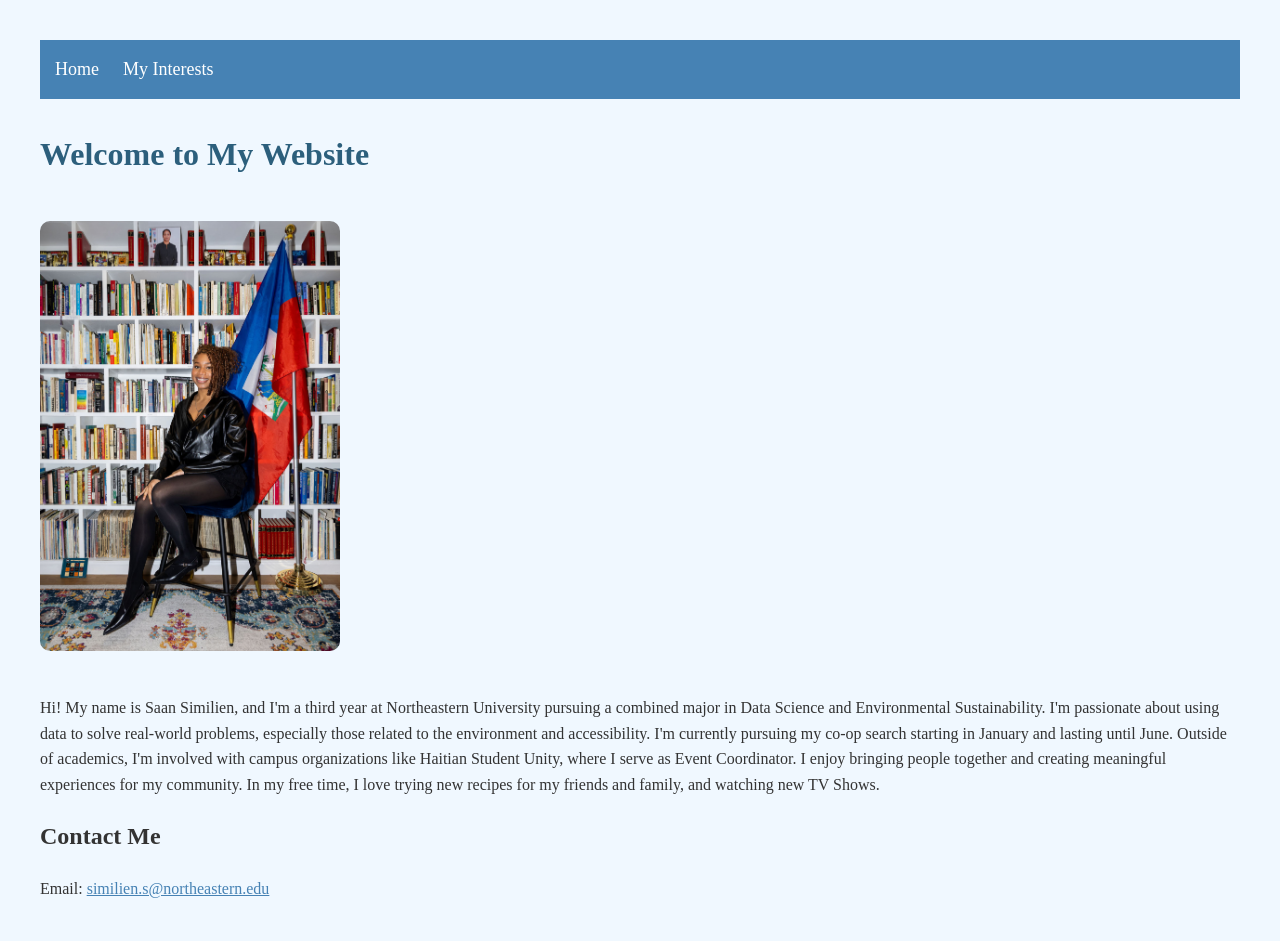
==== index.html @ a4e0f948 "Add files via upload" ====
<!DOCTYPE html>
<html lang='en'>
<head>
<meta charset='UTF-8'>
<title>About Me</title>
<link rel='stylesheet' href='style.css'>
</head>
<body>
<nav>
<a href='index.html'>Home</a>
<a href='interests.html'>My Interests</a>
</nav>
<h1>Welcome to My Website</h1>
<img src='my-photo.jpeg' alt='Photo of me' width='300'>
<p>
    Hi! My name is Saan Similien, and I'm a third year at Northeastern University pursuing a combined major in Data Science and Environmental Sustainability. I'm passionate about using data to solve real-world problems, especially those related to the environment and accessibility. I'm currently pursuing my co-op search starting in January and lasting until June. 
    Outside of academics, I'm involved with campus organizations like Haitian Student Unity, where I serve as Event Coordinator. I enjoy bringing people together and creating meaningful experiences for my community. In my free time, I love trying new recipes for my friends and family, and watching new TV Shows.
</p>
<h2>Contact Me</h2>
<p>Email: <a href='mailto:similien.s@northeastern.edu'>similien.s@northeastern.edu</a></p>
</body>
</html>
---- style.css ----
body {
  font-family: 'Georgia', serif;
  background-color: #f0f8ff;
  color: #333;
  margin: 40px;
  line-height: 1.6;
}

nav {
  background-color: #4682b4;
  padding: 15px;
  margin-bottom: 30px;
}

nav a {
  color: white;
  text-decoration: none;
  margin-right: 20px;
  font-size: 18px;
}

nav a:hover {
  text-decoration: underline;
}

h1 {
  color: #2c5f7c;
}

h3 {
  color: #4682b4;
}

img {
  border-radius: 10px;
  margin: 20px 0;
}

a {
  color: #4682b4;
}
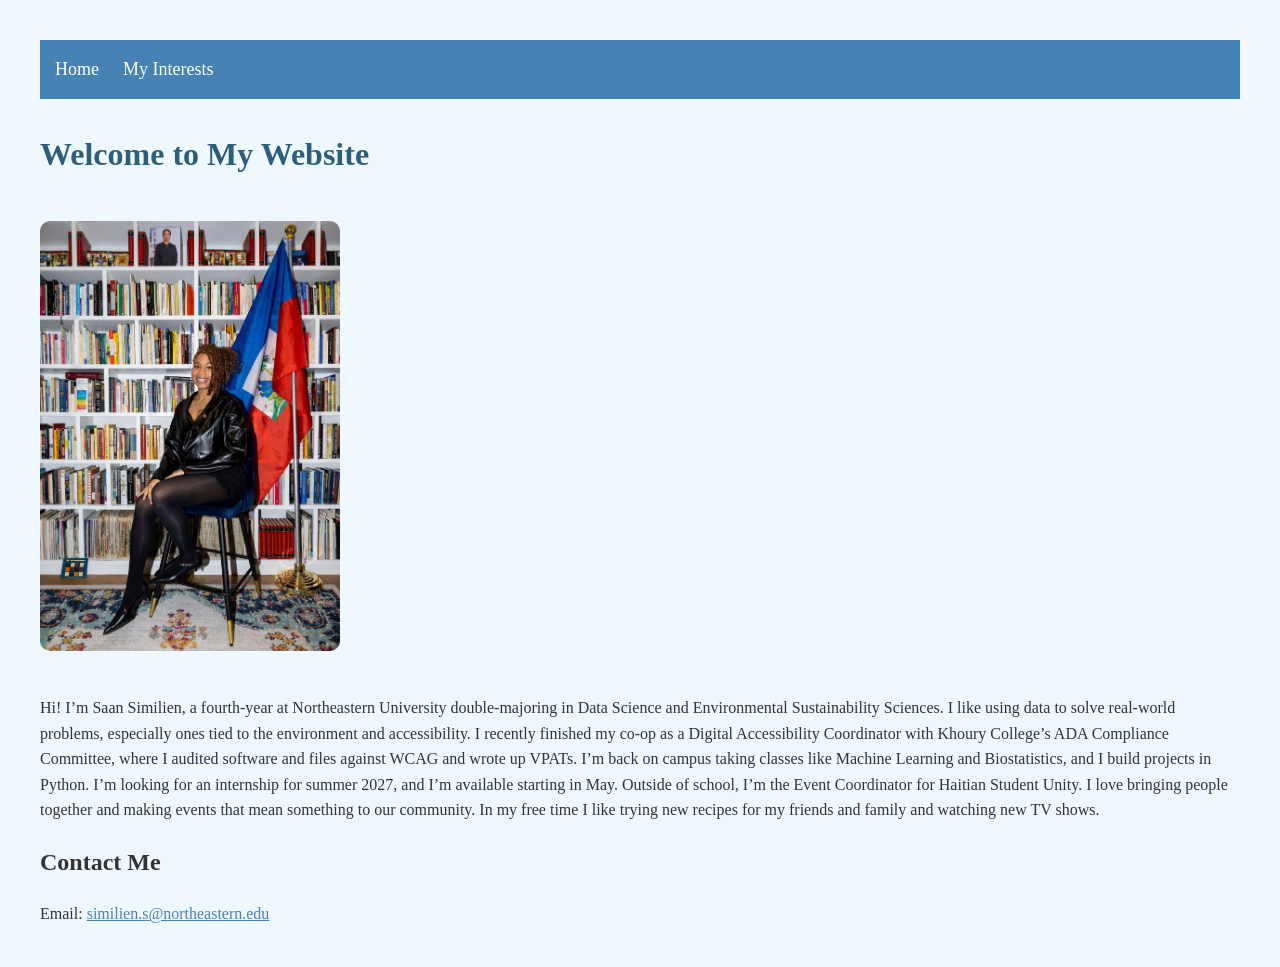
==== commit cecf3260: "Revise personal bio and internship details Updated personal introduction and co-op experience." ====
--- a/index.html
+++ b/index.html
@@ -13,10 +13,12 @@
 <h1>Welcome to My Website</h1>
 <img src='my-photo.jpeg' alt='Photo of me' width='300'>
 <p>
-    Hi! My name is Saan Similien, and I'm a third year at Northeastern University pursuing a combined major in Data Science and Environmental Sustainability. I'm passionate about using data to solve real-world problems, especially those related to the environment and accessibility. I'm currently pursuing my co-op search starting in January and lasting until June. 
-    Outside of academics, I'm involved with campus organizations like Haitian Student Unity, where I serve as Event Coordinator. I enjoy bringing people together and creating meaningful experiences for my community. In my free time, I love trying new recipes for my friends and family, and watching new TV Shows.
+    Hi! I’m Saan Similien, a fourth-year at Northeastern University double-majoring in Data Science and Environmental Sustainability Sciences. I like using data to solve real-world problems, especially ones tied to the environment and accessibility.
+I recently finished my co-op as a Digital Accessibility Coordinator with Khoury College’s ADA Compliance Committee, where I audited software and files against WCAG and wrote up VPATs. I’m back on campus taking classes like Machine Learning and Biostatistics, and I build projects in Python. I’m looking for an internship for summer 2027, and I’m available starting in May.
+Outside of school, I’m the Event Coordinator for Haitian Student Unity. I love bringing people together and making events that mean something to our community. In my free time I like trying new recipes for my friends and family and watching new TV shows.
+
 </p>
 <h2>Contact Me</h2>
 <p>Email: <a href='mailto:similien.s@northeastern.edu'>similien.s@northeastern.edu</a></p>
 </body>
-</html>+</html>
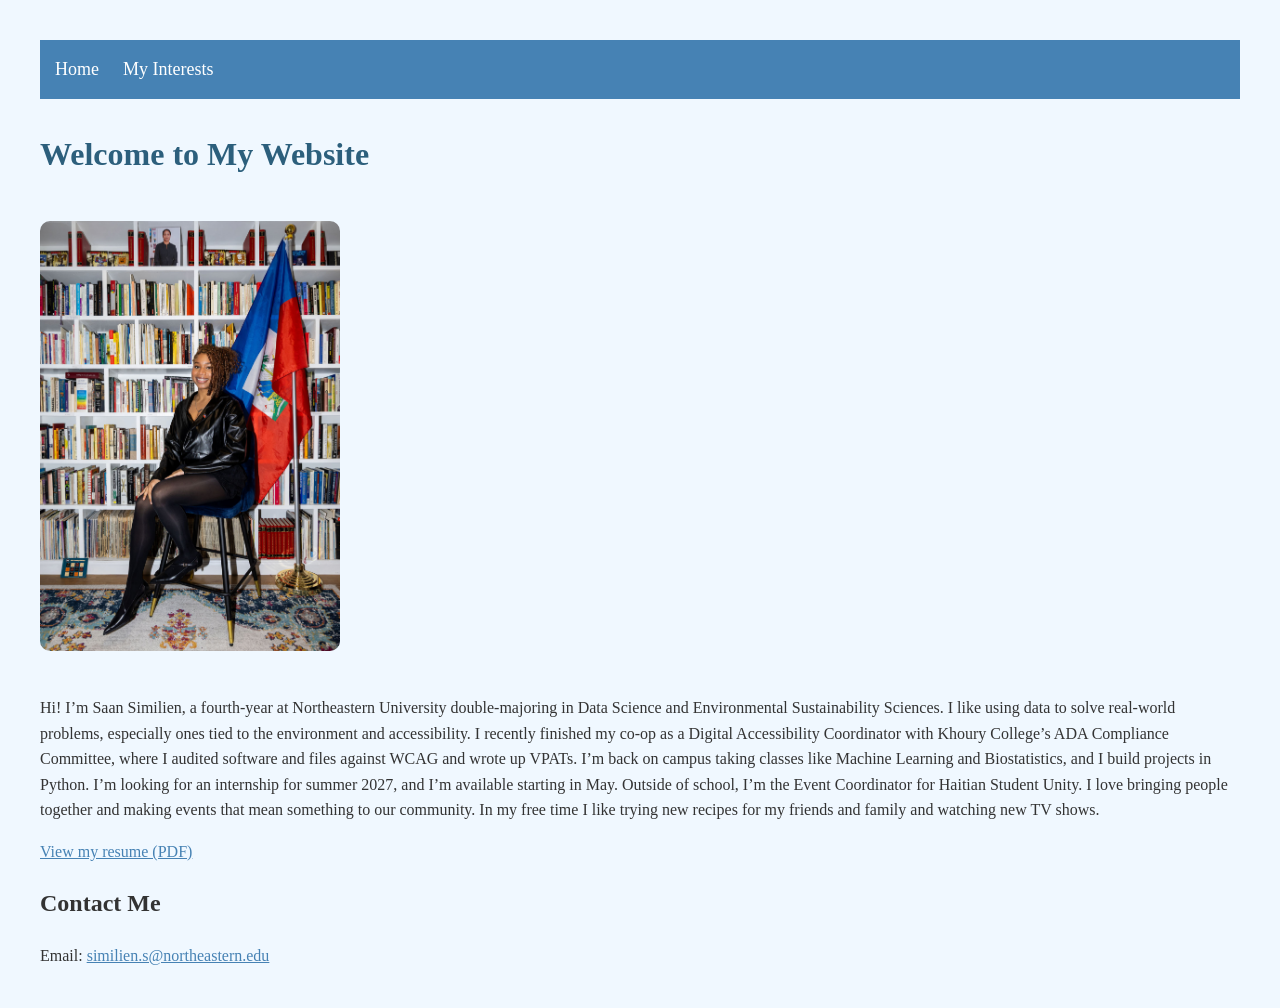
==== commit 06989cff: "Add link to resume in index.html" ====
--- a/index.html
+++ b/index.html
@@ -18,6 +18,9 @@
 Outside of school, I’m the Event Coordinator for Haitian Student Unity. I love bringing people together and making events that mean something to our community. In my free time I like trying new recipes for my friends and family and watching new TV shows.
 
 </p>
+    <a href="SaanSimilienCSResume.docx-.pdf">View my resume (PDF)</a>
+
+</p>
 <h2>Contact Me</h2>
 <p>Email: <a href='mailto:similien.s@northeastern.edu'>similien.s@northeastern.edu</a></p>
 </body>
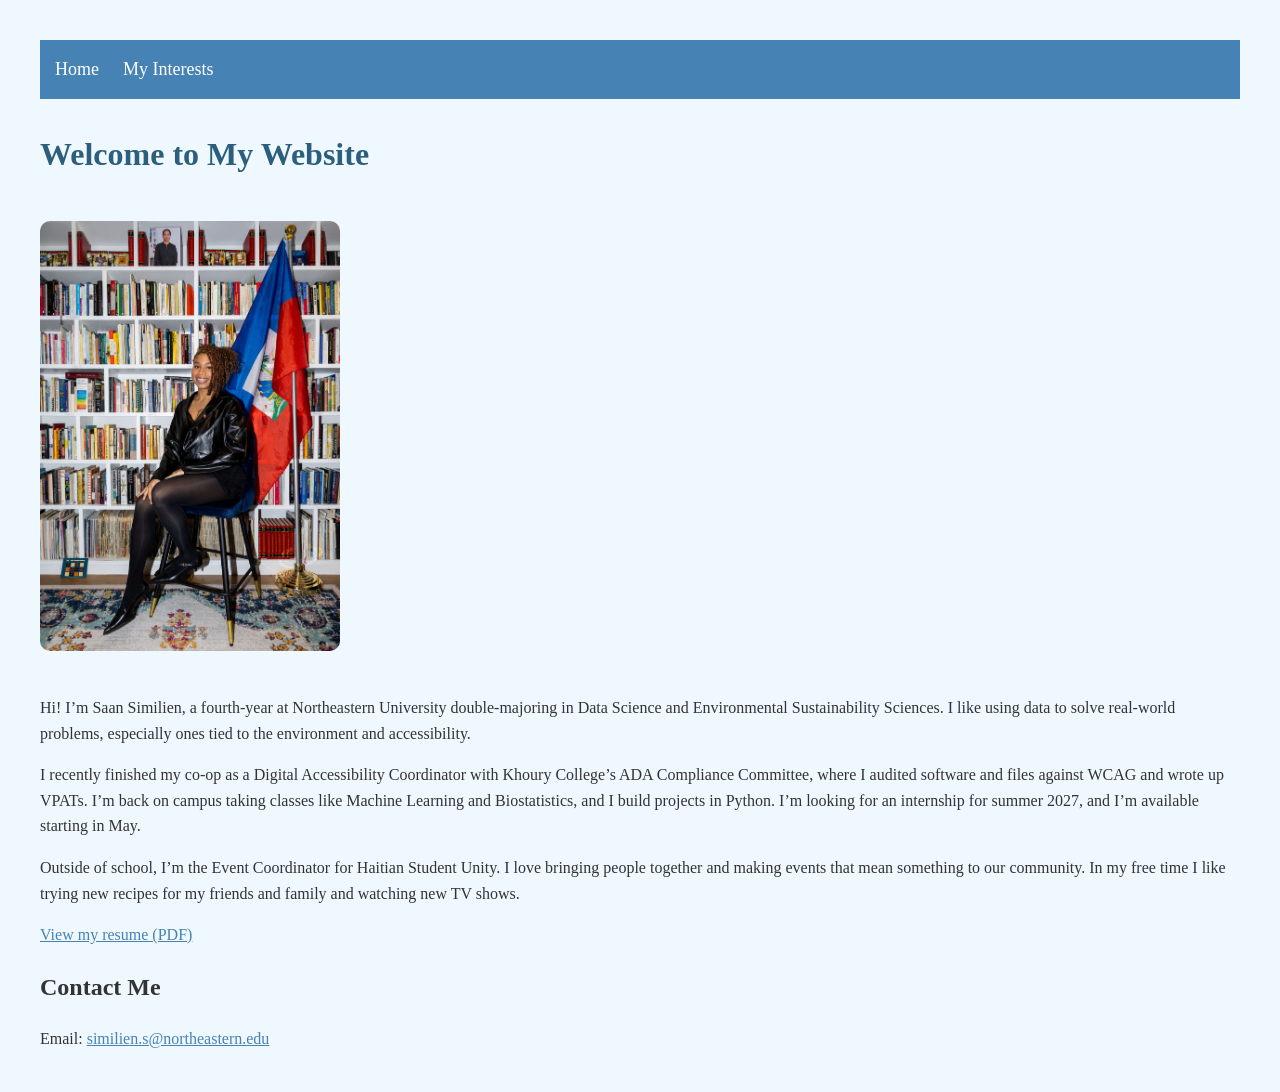
==== commit 05894d5a: "Revise content and update resume link in index.html Updated personal information and resume link." ====
--- a/index.html
+++ b/index.html
@@ -2,6 +2,7 @@
 <html lang='en'>
 <head>
 <meta charset='UTF-8'>
+<meta name='viewport' content='width=device-width, initial-scale=1'>
 <title>About Me</title>
 <link rel='stylesheet' href='style.css'>
 </head>
@@ -11,16 +12,22 @@
 <a href='interests.html'>My Interests</a>
 </nav>
 <h1>Welcome to My Website</h1>
-<img src='my-photo.jpeg' alt='Photo of me' width='300'>
+<img src='my-photo.jpeg' alt='Photo of Saan Similien' width='300'>
+
 <p>
     Hi! I’m Saan Similien, a fourth-year at Northeastern University double-majoring in Data Science and Environmental Sustainability Sciences. I like using data to solve real-world problems, especially ones tied to the environment and accessibility.
-I recently finished my co-op as a Digital Accessibility Coordinator with Khoury College’s ADA Compliance Committee, where I audited software and files against WCAG and wrote up VPATs. I’m back on campus taking classes like Machine Learning and Biostatistics, and I build projects in Python. I’m looking for an internship for summer 2027, and I’m available starting in May.
-Outside of school, I’m the Event Coordinator for Haitian Student Unity. I love bringing people together and making events that mean something to our community. In my free time I like trying new recipes for my friends and family and watching new TV shows.
+</p>
 
+<p>
+    I recently finished my co-op as a Digital Accessibility Coordinator with Khoury College’s ADA Compliance Committee, where I audited software and files against WCAG and wrote up VPATs. I’m back on campus taking classes like Machine Learning and Biostatistics, and I build projects in Python. I’m looking for an internship for summer 2027, and I’m available starting in May.
 </p>
-    <a href="SaanSimilienCSResume.docx-.pdf">View my resume (PDF)</a>
 
+<p>
+    Outside of school, I’m the Event Coordinator for Haitian Student Unity. I love bringing people together and making events that mean something to our community. In my free time I like trying new recipes for my friends and family and watching new TV shows.
 </p>
+
+<p><a href='Saan-Similien-Resume.pdf'>View my resume (PDF)</a></p>
+
 <h2>Contact Me</h2>
 <p>Email: <a href='mailto:similien.s@northeastern.edu'>similien.s@northeastern.edu</a></p>
 </body>
